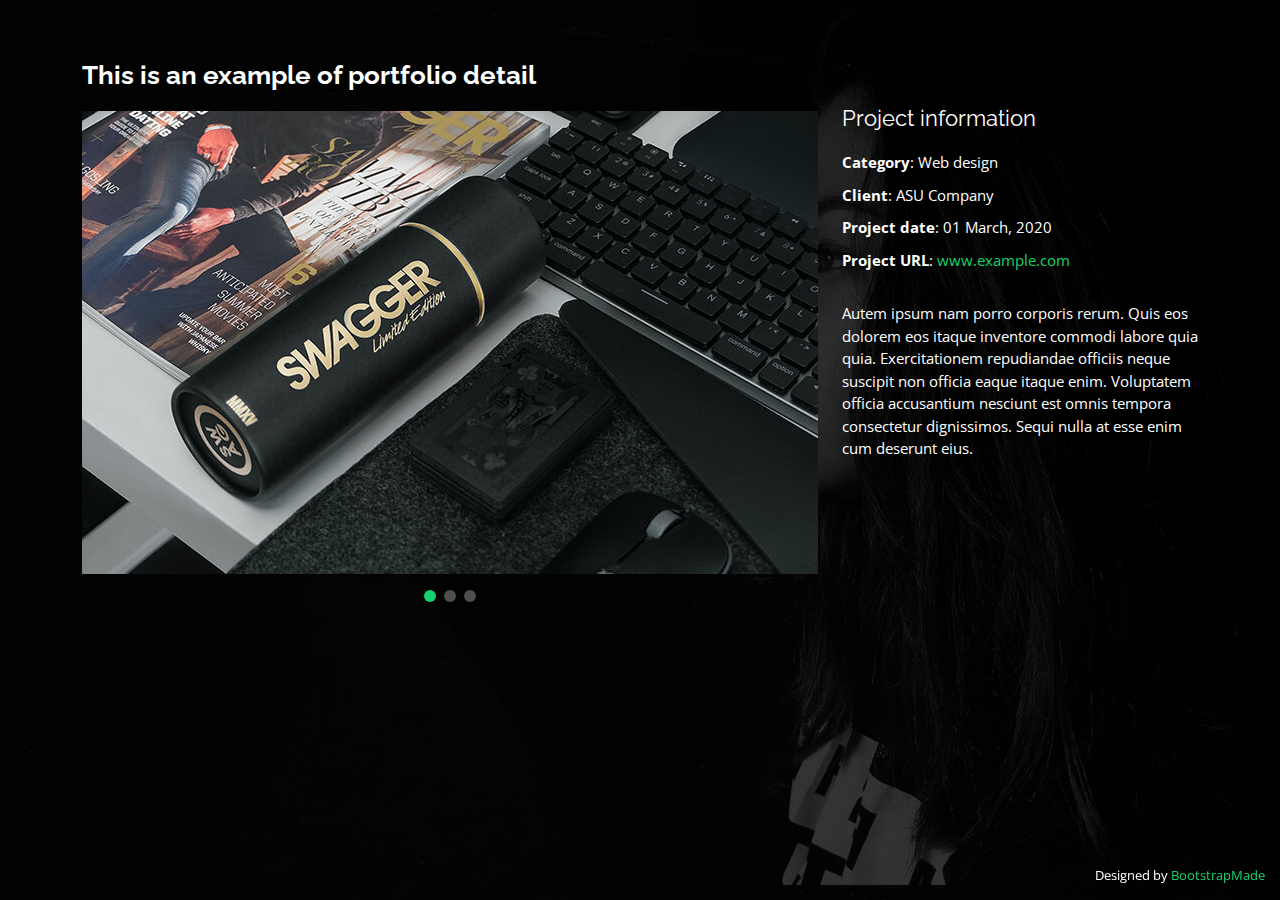
==== portfolio-details.html @ 9a99e3fe "fist commit" ====
<!DOCTYPE html>
<html lang="en">

<head>
  <meta charset="utf-8">
  <meta content="width=device-width, initial-scale=1.0" name="viewport">

  <title>Portfolio Details - Personal Bootstrap Template</title>
  <meta content="" name="description">
  <meta content="" name="keywords">

  <!-- Favicons -->
  <link href="assets/img/favicon.png" rel="icon">
  <link href="assets/img/apple-touch-icon.png" rel="apple-touch-icon">

  <!-- Google Fonts -->
  <link href="https://fonts.googleapis.com/css?family=Open+Sans:300,300i,400,400i,600,600i,700,700i|Raleway:300,300i,400,400i,500,500i,600,600i,700,700i|Poppins:300,300i,400,400i,500,500i,600,600i,700,700i" rel="stylesheet">

  <!-- Vendor CSS Files -->
  <link href="assets/vendor/bootstrap/css/bootstrap.min.css" rel="stylesheet">
  <link href="assets/vendor/bootstrap-icons/bootstrap-icons.css" rel="stylesheet">
  <link href="assets/vendor/boxicons/css/boxicons.min.css" rel="stylesheet">
  <link href="assets/vendor/glightbox/css/glightbox.min.css" rel="stylesheet">
  <link href="assets/vendor/remixicon/remixicon.css" rel="stylesheet">
  <link href="assets/vendor/swiper/swiper-bundle.min.css" rel="stylesheet">

  <!-- Template Main CSS File -->
  <link href="assets/css/style.css" rel="stylesheet">

  <!-- =======================================================
  * Template Name: Personal
  * Updated: Jan 09 2024 with Bootstrap v5.3.2
  * Template URL: https://bootstrapmade.com/personal-free-resume-bootstrap-template/
  * Author: BootstrapMade.com
  * License: https://bootstrapmade.com/license/
  ======================================================== -->
</head>

<body>

  <main id="main">

    <!-- ======= Portfolio Details ======= -->
    <div id="portfolio-details" class="portfolio-details">
      <div class="container">

        <div class="row">

          <div class="col-lg-8">
            <h2 class="portfolio-title">This is an example of portfolio detail</h2>

            <div class="portfolio-details-slider swiper">
              <div class="swiper-wrapper align-items-center">

                <div class="swiper-slide">
                  <img src="assets/img/portfolio/portfolio-details-1.jpg" alt="">
                </div>

                <div class="swiper-slide">
                  <img src="assets/img/portfolio/portfolio-details-2.jpg" alt="">
                </div>

                <div class="swiper-slide">
                  <img src="assets/img/portfolio/portfolio-details-3.jpg" alt="">
                </div>

              </div>
              <div class="swiper-pagination"></div>
            </div>

          </div>

          <div class="col-lg-4 portfolio-info">
            <h3>Project information</h3>
            <ul>
              <li><strong>Category</strong>: Web design</li>
              <li><strong>Client</strong>: ASU Company</li>
              <li><strong>Project date</strong>: 01 March, 2020</li>
              <li><strong>Project URL</strong>: <a href="#">www.example.com</a></li>
            </ul>

            <p>
              Autem ipsum nam porro corporis rerum. Quis eos dolorem eos itaque inventore commodi labore quia quia. Exercitationem repudiandae officiis neque suscipit non officia eaque itaque enim. Voluptatem officia accusantium nesciunt est omnis tempora consectetur dignissimos. Sequi nulla at esse enim cum deserunt eius.
            </p>
          </div>

        </div>

      </div>
    </div><!-- End Portfolio Details -->

  </main><!-- End #main -->

  <div class="credits">
    <!-- All the links in the footer should remain intact. -->
    <!-- You can delete the links only if you purchased the pro version. -->
    <!-- Licensing information: https://bootstrapmade.com/license/ -->
    <!-- Purchase the pro version with working PHP/AJAX contact form: https://bootstrapmade.com/personal-free-resume-bootstrap-template/ -->
    Designed by <a href="https://bootstrapmade.com/">BootstrapMade</a>
  </div>

  <!-- Vendor JS Files -->
  <script src="assets/vendor/purecounter/purecounter_vanilla.js"></script>
  <script src="assets/vendor/bootstrap/js/bootstrap.bundle.min.js"></script>
  <script src="assets/vendor/glightbox/js/glightbox.min.js"></script>
  <script src="assets/vendor/isotope-layout/isotope.pkgd.min.js"></script>
  <script src="assets/vendor/swiper/swiper-bundle.min.js"></script>
  <script src="assets/vendor/waypoints/noframework.waypoints.js"></script>
  <script src="assets/vendor/php-email-form/validate.js"></script>

  <!-- Template Main JS File -->
  <script src="assets/js/main.js"></script>

</body>

</html>
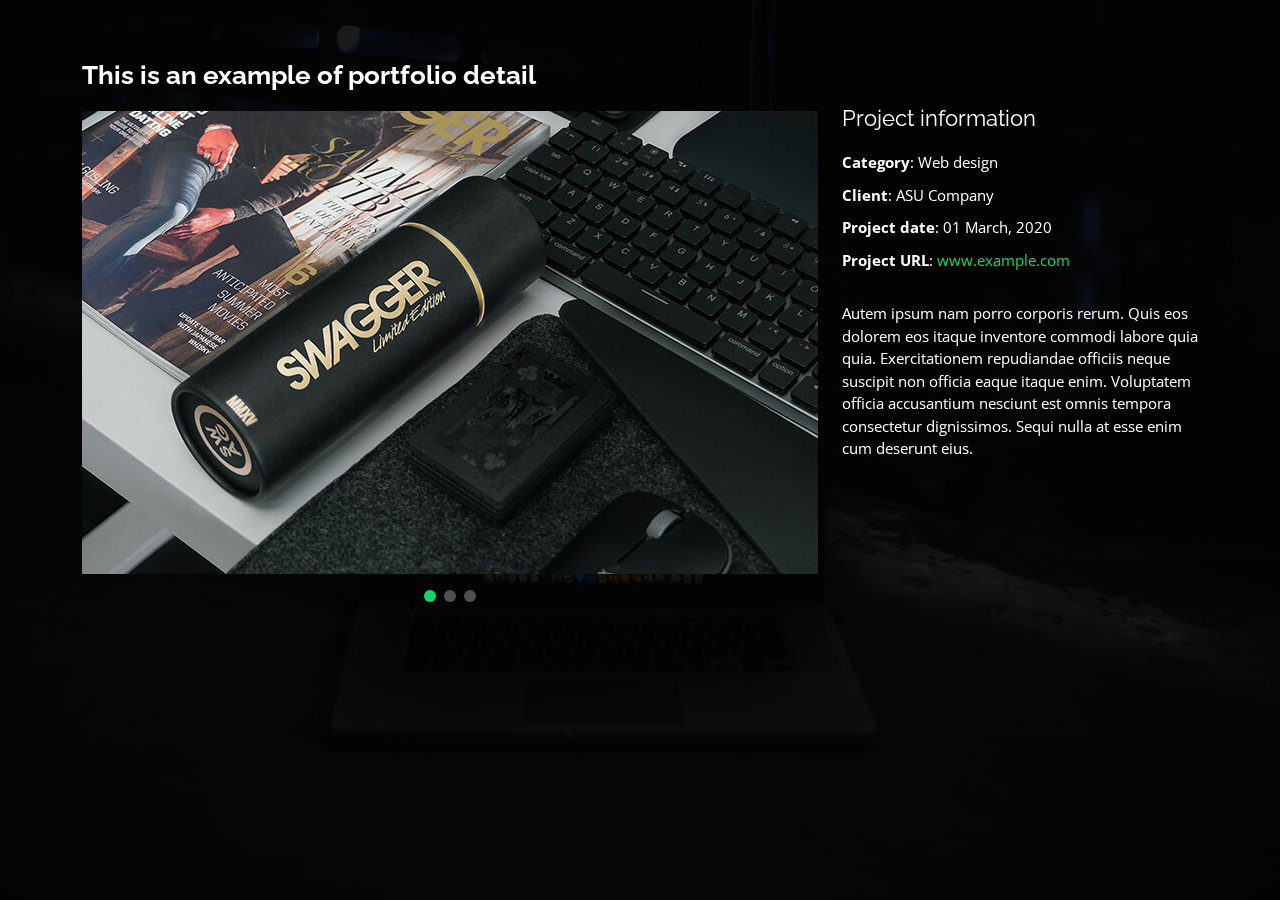
==== commit 184a6317: "changes ui" ====
--- a/portfolio-details.html
+++ b/portfolio-details.html
@@ -29,7 +29,7 @@
 
   <!-- =======================================================
   * Template Name: Personal
-  * Updated: Jan 09 2024 with Bootstrap v5.3.2
+  * Updated: Jan 09 2024 with Bootstrap v5.3.2
   * Template URL: https://bootstrapmade.com/personal-free-resume-bootstrap-template/
   * Author: BootstrapMade.com
   * License: https://bootstrapmade.com/license/
@@ -96,7 +96,6 @@
     <!-- You can delete the links only if you purchased the pro version. -->
     <!-- Licensing information: https://bootstrapmade.com/license/ -->
     <!-- Purchase the pro version with working PHP/AJAX contact form: https://bootstrapmade.com/personal-free-resume-bootstrap-template/ -->
-    Designed by <a href="https://bootstrapmade.com/">BootstrapMade</a>
   </div>
 
   <!-- Vendor JS Files -->
--- a/assets/css/style.css
+++ b/assets/css/style.css
@@ -26,8 +26,11 @@
   right: 0;
   top: 0;
   height: 100vh;
-  z-index: -1;
-}
+  z-index: -10;
+  filter: brightness(60%) saturate(120%) hue-rotate(200deg);
+}
+
+
 
 @media (min-width: 1024px) {
   body::before {
